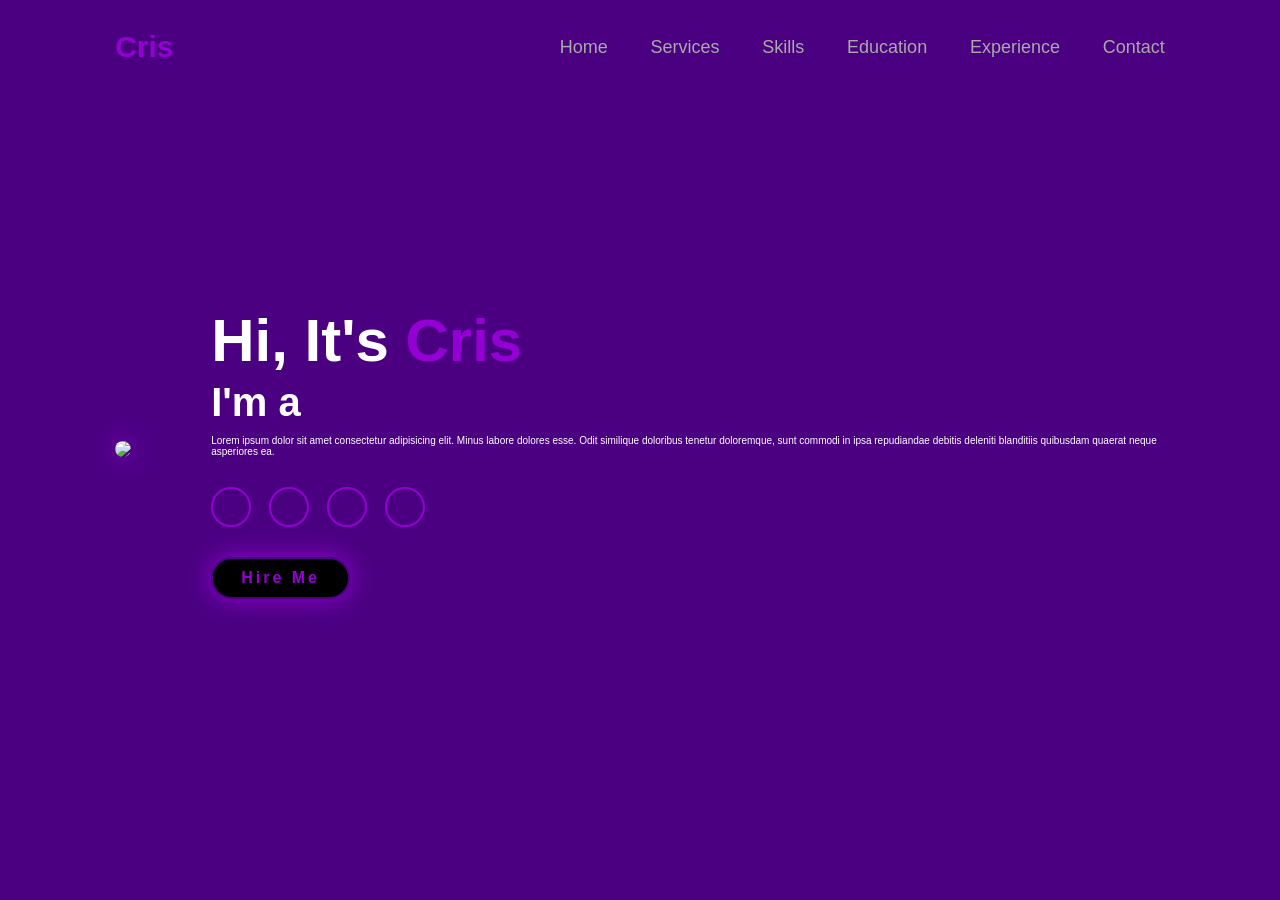
==== index.html @ cd78f9a4 "Add files via upload" ====
<!DOCTYPE html>
<html lang="en">
<head>
    <meta charset="UTF-8">
    <meta name="viewport" content="width=device-width, initial-scale=1.0">
    <link rel="stylesheet" href="styleA.css">
    <title>Portfolio Website</title>
</head>
<body>

<header>

    <a href="#" class="logo"> Cris </a>

    <nav class="navbar">
        <a href="index.html">Home</a>
        <a href="services.html">Services</a>
        <a href="#">Skills</a>
        <a href="#">Education</a>
        <a href="#">Experience</a>
        <a href="#">Contact</a>
    </nav>
</header>
<section class="home">
    <div class="home-img">
        <img src="FOR_IMAGES/background.jpg">
    </div>
    <div class="homeclass">
        <h1>Hi, It's <span>Cris</span></h1>
        <h3 class="typingtext">I'm a <span></span></h3>
        <p> Lorem ipsum dolor sit amet consectetur adipisicing elit. 
            Minus labore dolores esse. Odit similique doloribus tenetur doloremque, 
            sunt commodi in ipsa repudiandae debitis deleniti 
            blanditiis quibusdam quaerat neque asperiores ea. </p>
        <div class="social-icons">
            <a href="#"><i class="fa-brands fa-linkedin"></i></a>
            <a href="#"><i class="fa-brands fa-github"></i></a>
            <a href="#"><i class="fa-brands fa-x-twitter"></i></a>
            <a href="#"><i class="fa-brands fa-instagram"></i></a>
        </div>
        <a href="#" class="btn">Hire Me</a>
    </div>
</section>

</body>
</html>
---- styleA.css ----
*{
    margin: 0;
    padding: 0;
    box-sizing: border-box;
    text-decoration: none;
    border: none;
    outline: none;
    font-family: 'Poppins', sans-serif;
}

html{
    font-size: 62.5%;
}

body{
    width: 100%;
    height: 100vh;
    overflow-x: hidden;
    background-color: indigo;
    color: white;
}

header{
    margin-top: 20px;
    position: fixed;
    top: 0;
    left: 0;
    width: 100%;
    padding: 1rem 9%;
    background-color: transparent;
    filter: drop-shadow(10px);
    display: flex;
    justify-content: space-between;
    align-items: center;
    z-index: 100;
}

.logo{
    font-size: 3rem;
    color: darkviolet;
    font-weight: 800;
    cursor: pointer;
    transition: 0.5s ease;
}

.logo:hover{
    transform: scale(1.1);
}

nav a{
    font-size: 1.8rem;
    color: darkgray;
    margin-left: 4rem;
    font-weight: 500;
    transition: 0.3s ease;
    border-bottom: 3px solid transparent;
}

nav a:hover,
nav a.active{
    color: violet;
    border-bottom: 3px solid violet;

}

@media(max-width: 995px){
    nav{
        position: absolute;
        top: 100%;
        right: 0;
        width: 40%;
        border-left: 3px solid darkviolet;
        border-bottom: 3px solid darkviolet;
        border-bottom-left-radius: 2rem;
        padding: 1rem solid;
        background-color: indigo;
        border-top: 0.1rem solid gray;
    }

    nav.active{
        display: block;
    }

    nav a{
        display: block;
        font-size: 2rem;
        margin: 3rem 0;
    }
 
    nav a:hover,
    nav a.active{
        padding: 1rem;
        border-radius: 0.5rem;
        border-bottom: 0.5rem solid darkviolet;

    }
}

section{
    min-height: 100vh;
    padding: 5rem 9% 5rem;
}

.home{
    display: flex;
    align-items: center;
    justify-content: center;
    gap: 8rem;
    background-color: indigo;
}

.home .homeclass h1{
    font-size: 6rem;
    font-weight: 700;
    line-height: 1.3;
}

span{
    color: darkviolet;
}

.homeclass h3{
    font-size: 4rem;
    margin-bottom: 1rem;
    font-weight: 700;
}

.home-img{
    border-radius: 50%;
}

.home-img img{
    position: relative;
    width: 32vw;
    border-radius: 50%;
    box-shadow: 0 0 25px darkviolet;
    cursor: pointer;
    transition: 0.2s linear;
}

.home-img img:hover{
    font-size: 1.8rem;
    font-weight: 500;
}

.social-icons a{
    display: inline-flex;
    justify-content: center;
    align-items: center;
    width: 4rem;
    height: 4rem;
    background-color: transparent;
    border: 0.2rem solid darkviolet;
    font-size: 2rem;
    border-radius: 50%;
    margin: 3rem 1.5rem 3rem 0;
    transition: 0.3s ease;
    color: white;
}

.social-icons a:hover{
    color: black;
    transform: scale(1.3) translateY(-5px);
    background-color: violet;
    box-shadow: 0 0 25px darkviolet;
}

.btn{
    display: inline-block;
    padding: 1rem 2.8rem;
    background-color: rgb(0, 0, 0);
    color: darkviolet;
    font-size: 1.6rem;
    letter-spacing: 0.3rem;
    border-radius: 4rem;
    box-shadow: 0 0 25px darkviolet;
    font-weight: 700;
    border: 2px solid indigo;
    cursor: pointer;
    transition: 0.3s ease;
}

.btn:hover{
    background: violet;
    border: 2px solid black;
    color: white;
}
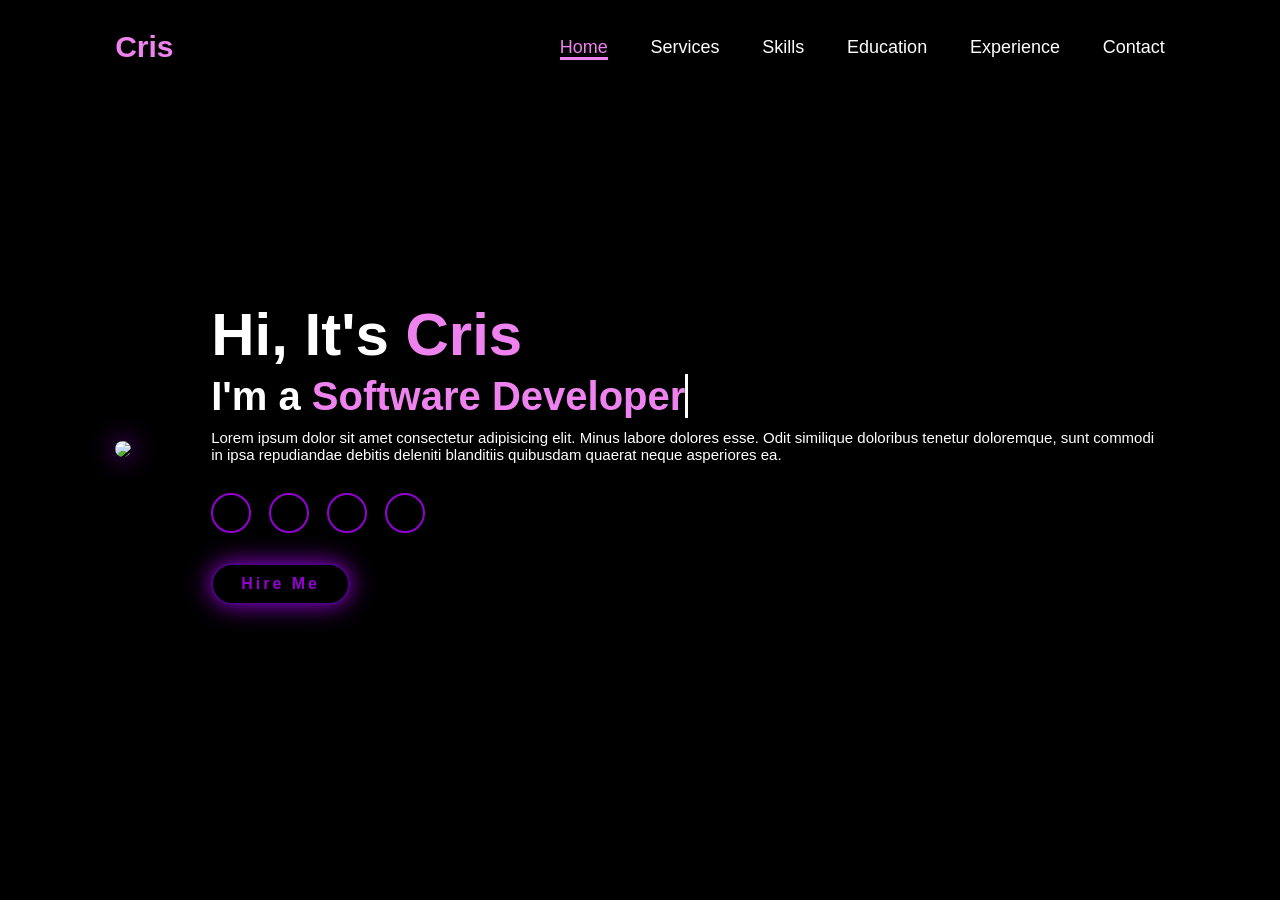
==== commit 9dc77533: "Add files via upload" ====
--- a/index.html
+++ b/index.html
@@ -13,8 +13,8 @@
     <a href="#" class="logo"> Cris </a>
 
     <nav class="navbar">
-        <a href="index.html">Home</a>
-        <a href="services.html">Services</a>
+        <a href="index.html" class="active">Home</a>
+        <a href="services.html" >Services</a>
         <a href="#">Skills</a>
         <a href="#">Education</a>
         <a href="#">Experience</a>
@@ -23,7 +23,7 @@
 </header>
 <section class="home">
     <div class="home-img">
-        <img src="FOR_IMAGES/background.jpg">
+        <img src="FOR_IMAGES/XANDER.jpg">
     </div>
     <div class="homeclass">
         <h1>Hi, It's <span>Cris</span></h1>
--- a/styleA.css
+++ b/styleA.css
@@ -16,7 +16,7 @@
     width: 100%;
     height: 100vh;
     overflow-x: hidden;
-    background-color: indigo;
+    background-color: black;
     color: white;
 }
 
@@ -37,19 +37,19 @@
 
 .logo{
     font-size: 3rem;
-    color: darkviolet;
+    color: violet;
     font-weight: 800;
     cursor: pointer;
     transition: 0.5s ease;
 }
 
 .logo:hover{
-    transform: scale(1.1);
+    transform: scale(1.3) translateY(-5px);
 }
 
 nav a{
     font-size: 1.8rem;
-    color: darkgray;
+    color: white;
     margin-left: 4rem;
     font-weight: 500;
     transition: 0.3s ease;
@@ -74,7 +74,7 @@
         border-bottom-left-radius: 2rem;
         padding: 1rem solid;
         background-color: indigo;
-        border-top: 0.1rem solid gray;
+        border-top: 0.1rem solid black;
     }
 
     nav.active{
@@ -106,7 +106,7 @@
     align-items: center;
     justify-content: center;
     gap: 8rem;
-    background-color: indigo;
+    background-color: BLACK;
 }
 
 .home .homeclass h1{
@@ -116,7 +116,7 @@
 }
 
 span{
-    color: darkviolet;
+    color: violet;
 }
 
 .homeclass h3{
@@ -138,9 +138,11 @@
     transition: 0.2s linear;
 }
 
-.home-img img:hover{
-    font-size: 1.8rem;
-    font-weight: 500;
+.home-img:hover{
+    transform: scale(1.5) translateY(-5px);
+    background-color: black;
+    box-shadow: 10px 10px 15px violet;
+
 }
 
 .social-icons a{
@@ -162,7 +164,7 @@
     color: black;
     transform: scale(1.3) translateY(-5px);
     background-color: violet;
-    box-shadow: 0 0 25px darkviolet;
+    box-shadow: 10px 10px 15px violet;
 }
 
 .btn{
@@ -184,4 +186,80 @@
     background: violet;
     border: 2px solid black;
     color: white;
+    box-shadow: 10px 10px 15px violet;
+    transform: scale(1.3) translateY(-5px);
+}
+
+div p{
+    font-weight: 500;
+    font-size: 15px;
+}
+
+.typingtext span{
+    position: relative;
+}
+
+.typingtext span::before{
+    content: "Software Developer";
+    color: violet;
+    animation: words 8s infinite;
+}
+
+.typingtext span::after{
+  content: "";
+  background-color: black;
+  position: absolute;
+  width: calc(100%+8px);
+  height: 100%;
+  border-left: 3px solid white;
+  right: -8;
+  animation: cursor 0.6s infinite;
+}
+
+@keyframes cursor{
+    to{
+        border-left: 3px solid violet;
+    }
+}
+
+@keyframes words {
+    0%, 20%{
+        content: "Pogi";
+    }
+    21%, 40%{
+        content: "Gwapo";
+    }
+    41%, 60%{
+        content: "I Love Sofia Bianca Hilado";
+    }
+    61%, 80%{
+        content: "Mahal ko Sofia Bianca Hilado";
+    }
+
+}
+
+@media(max-width: 1000px){
+    .home{
+        gap: 4rem;
+    }
+}
+
+@media(max-width: 995px){
+    .home{
+        flex-direction: column;
+        margin: 5rem 4rem;
+    }
+    .home .homeclass h3{
+        font-size: 2.5rem;
+    }
+    
+    .homeclass h1{
+        font-size: 5rem;
+    }
+
+    .home-img img{
+        width: 70vh;
+        margin-top: 4rem;
+        
+    }
 }
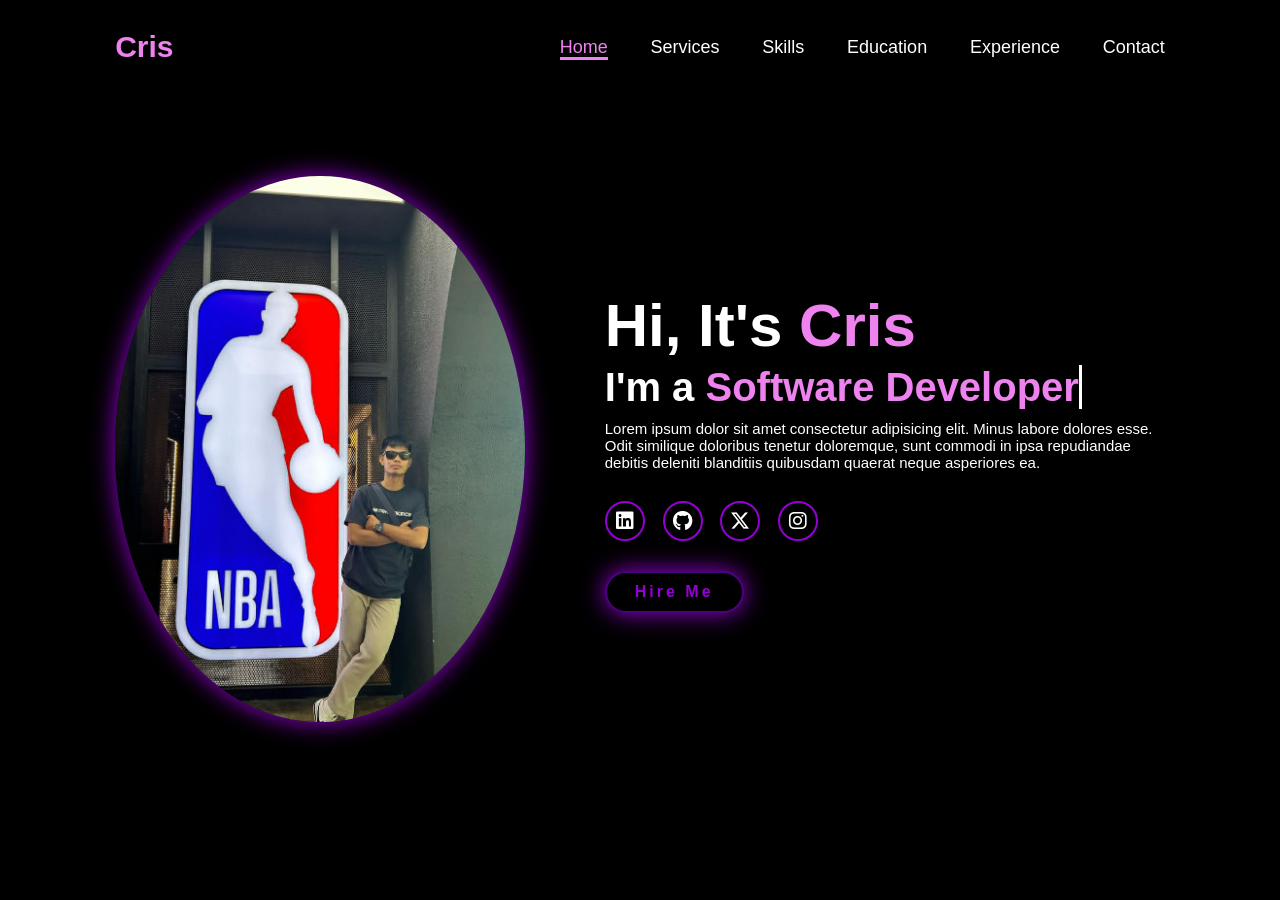
==== commit c9dbb5d6: "Add files via upload" ====
--- a/index.html
+++ b/index.html
@@ -3,7 +3,8 @@
 <head>
     <meta charset="UTF-8">
     <meta name="viewport" content="width=device-width, initial-scale=1.0">
-    <link rel="stylesheet" href="styleA.css">
+    <link rel="stylesheet"  href="https://cdnjs.cloudflare.com/ajax/libs/font-awesome/6.5.0/css/all.min.css">
+    <link rel="stylesheet" href="styleA.css" >
     <title>Portfolio Website</title>
 </head>
 <body>
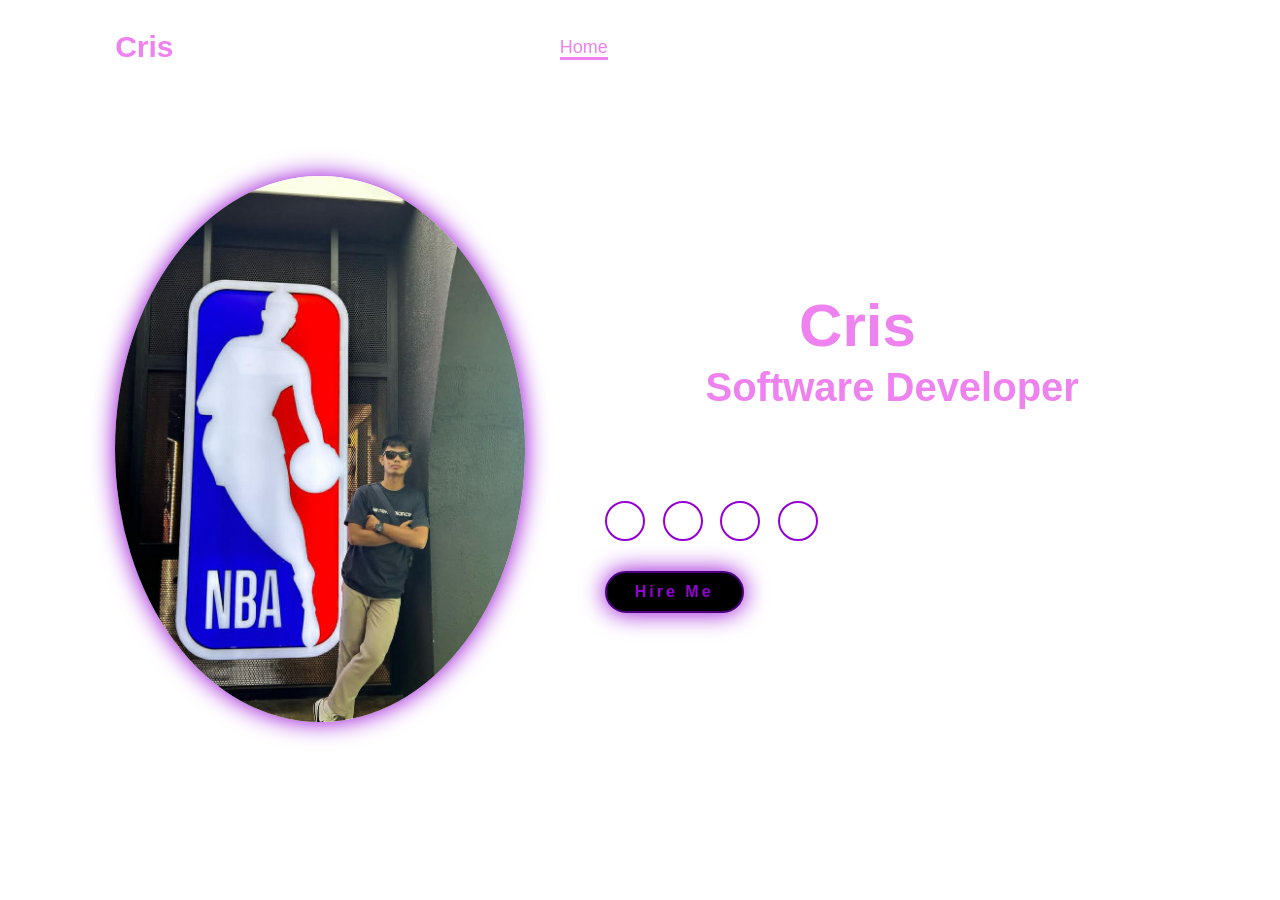
==== commit fd5334b3: "Add files via upload" ====
--- a/index.html
+++ b/index.html
@@ -34,10 +34,10 @@
             sunt commodi in ipsa repudiandae debitis deleniti 
             blanditiis quibusdam quaerat neque asperiores ea. </p>
         <div class="social-icons">
-            <a href="#"><i class="fa-brands fa-linkedin"></i></a>
+            <a href="https://www.facebook.com/rednax3106?mibextid=wwXIfr&rdid=7WEyOdKaUPWspvn5&share_url=https%3A%2F%2Fwww.facebook.com%2Fshare%2F17A9XoCTp7%2F%3Fmibextid%3DwwXIfr"><i class="fa-brands fa-facebook"></i></a>
             <a href="#"><i class="fa-brands fa-github"></i></a>
             <a href="#"><i class="fa-brands fa-x-twitter"></i></a>
-            <a href="#"><i class="fa-brands fa-instagram"></i></a>
+            <a href="https://www.instagram.com/just_cris31/"><i class="fa-brands fa-instagram"></i></a>
         </div>
         <a href="#" class="btn">Hire Me</a>
     </div>
--- a/styleA.css
+++ b/styleA.css
@@ -16,7 +16,10 @@
     width: 100%;
     height: 100vh;
     overflow-x: hidden;
-    background-color: black;
+    background-image: url('FOR_IMAGES/backgroundagain.jpg');
+    background-repeat: no-repeat;
+    background-position: center;
+    background-size: cover;
     color: white;
 }
 
@@ -44,7 +47,7 @@
 }
 
 .logo:hover{
-    transform: scale(1.3) translateY(-5px);
+    transform: scale(3) translateY(-5px);
 }
 
 nav a{
@@ -60,7 +63,7 @@
 nav a.active{
     color: violet;
     border-bottom: 3px solid violet;
-
+    transform: scale(3);
 }
 
 @media(max-width: 995px){
@@ -106,7 +109,7 @@
     align-items: center;
     justify-content: center;
     gap: 8rem;
-    background-color: BLACK;
+    background-image: url('FOR_IMAGES/backgroundagain.jpg');
 }
 
 .home .homeclass h1{
@@ -136,13 +139,6 @@
     box-shadow: 0 0 25px darkviolet;
     cursor: pointer;
     transition: 0.2s linear;
-}
-
-.home-img:hover{
-    transform: scale(1.5) translateY(-5px);
-    background-color: black;
-    box-shadow: 10px 10px 15px violet;
-
 }
 
 .social-icons a{
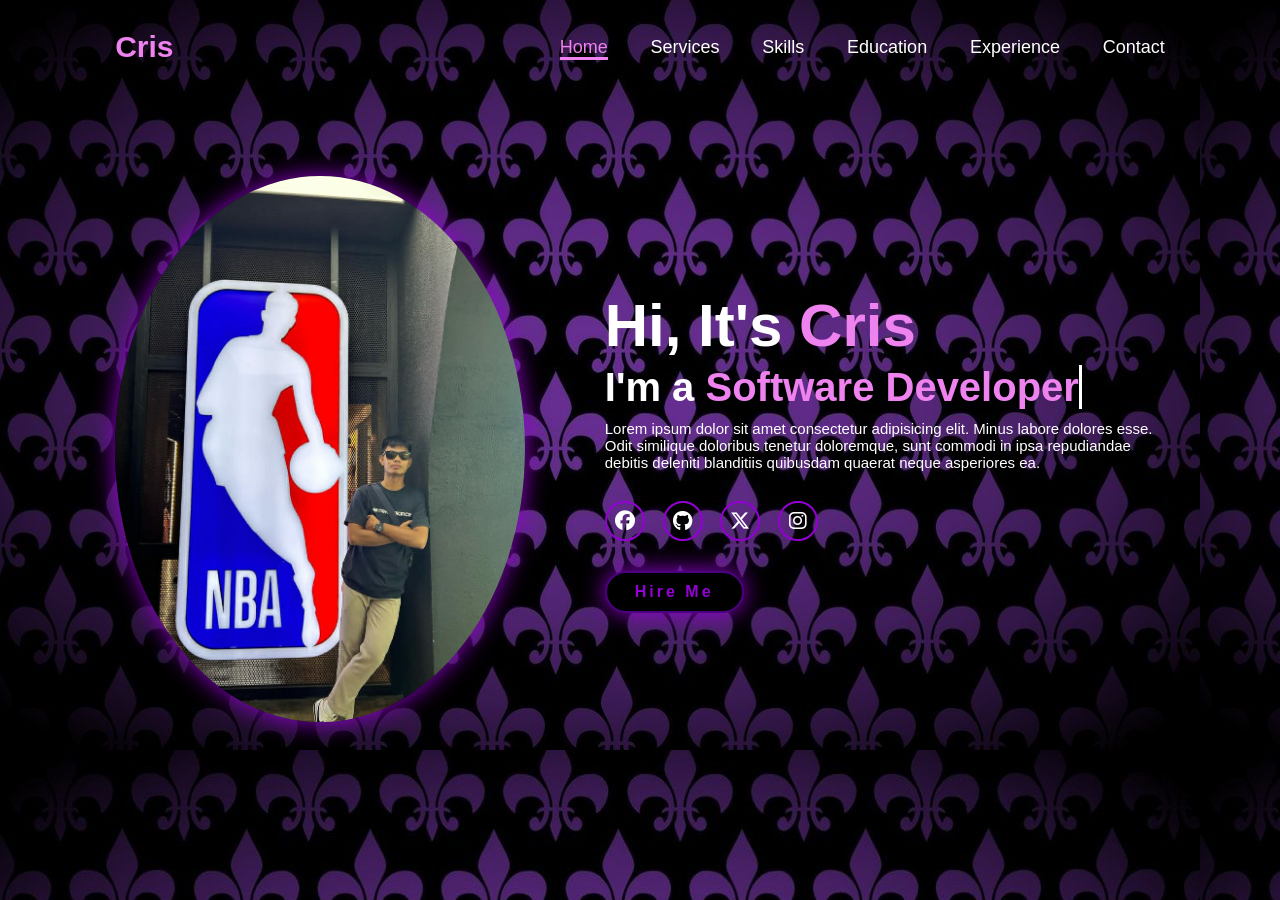
==== commit 2d016867: "Add files via upload" ====
--- a/index.html
+++ b/index.html
@@ -35,7 +35,7 @@
             blanditiis quibusdam quaerat neque asperiores ea. </p>
         <div class="social-icons">
             <a href="https://www.facebook.com/rednax3106?mibextid=wwXIfr&rdid=7WEyOdKaUPWspvn5&share_url=https%3A%2F%2Fwww.facebook.com%2Fshare%2F17A9XoCTp7%2F%3Fmibextid%3DwwXIfr"><i class="fa-brands fa-facebook"></i></a>
-            <a href="#"><i class="fa-brands fa-github"></i></a>
+            <a href="https://github.com/rednax28"><i class="fa-brands fa-github"></i></a>
             <a href="#"><i class="fa-brands fa-x-twitter"></i></a>
             <a href="https://www.instagram.com/just_cris31/"><i class="fa-brands fa-instagram"></i></a>
         </div>
